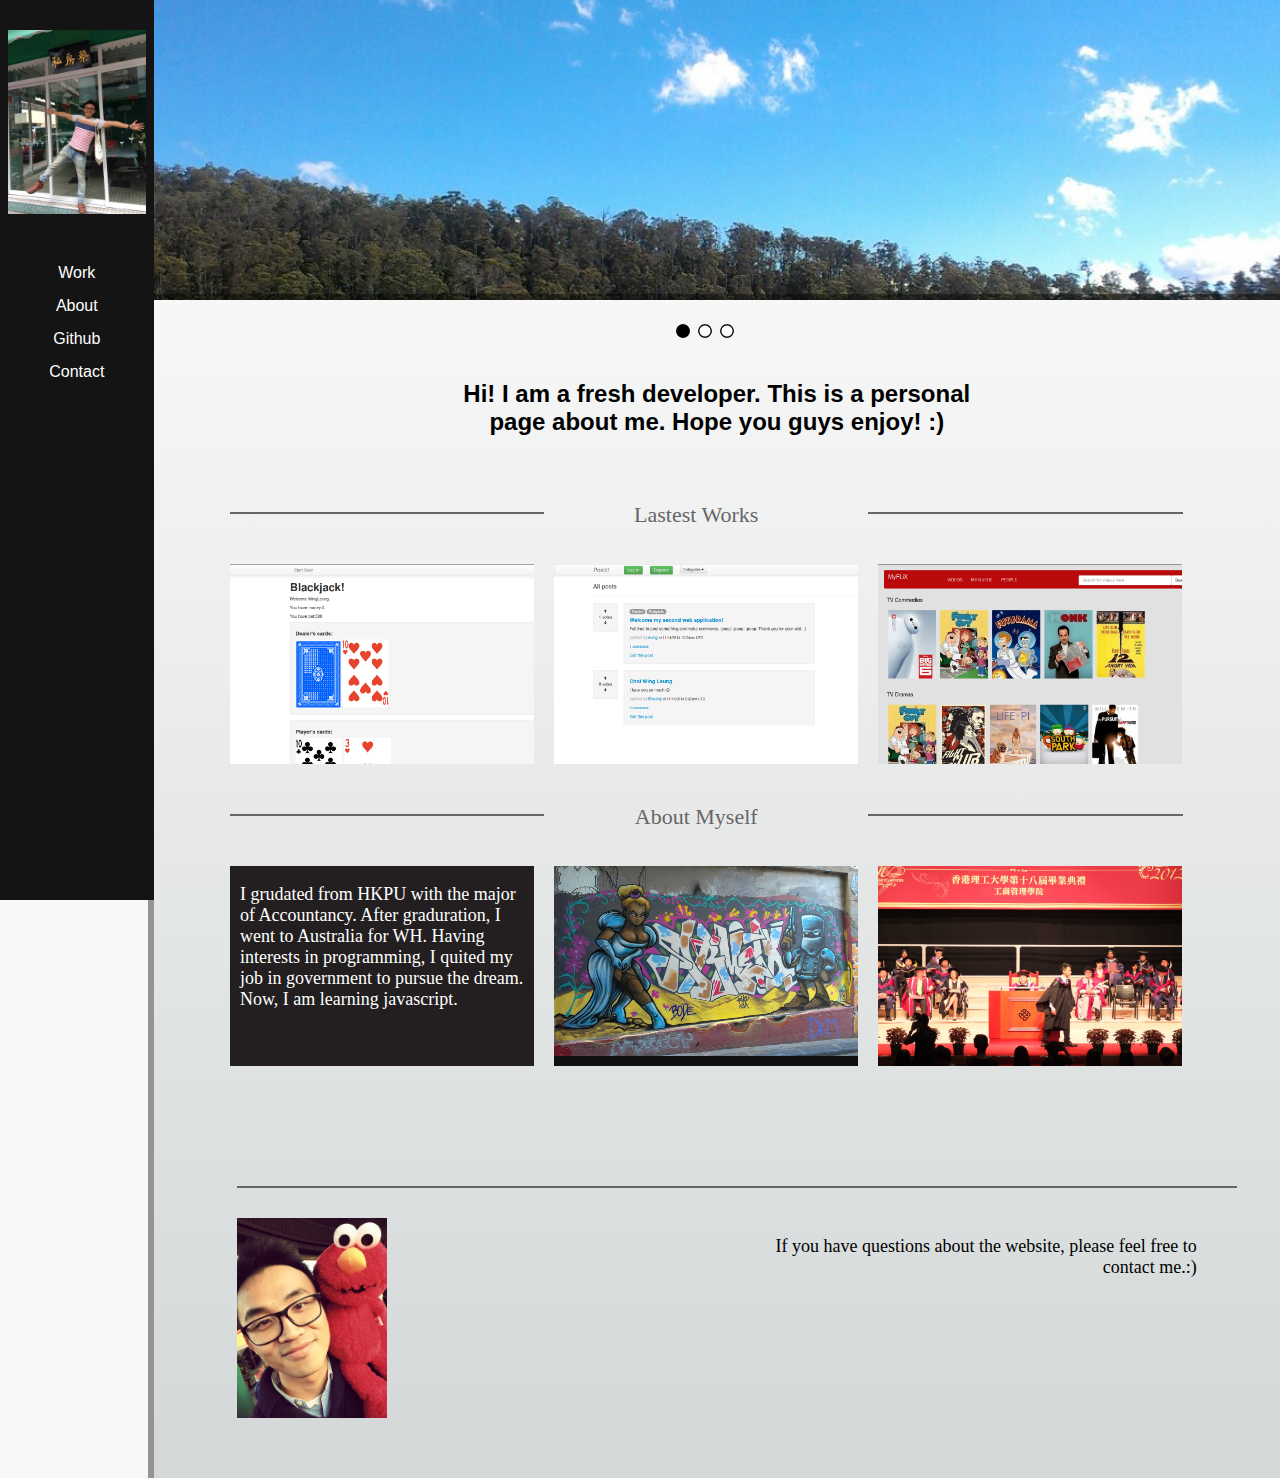
==== index.html @ 5b126f69 "make it better" ====
<html>
  <head>
    <title>
      WingLeung | A Fresh Developer
    </title>
    <link rel="stylesheet" type="text/css" href="css/styles.css">
    <script type="text/javascript" src="javascripts/min.js"></script>
    <script type="text/javascript" src="javascripts/main.js"></script>
  </head>
  <body>
    <nav>
      <div id="logoContainer">
        <a href="#">
          <img id="logo" src="images/choi_kitchen.jpg">
        </a>
      </div>
      <ul>
        <li>
          <a href="#latestWork">Work</a>        
        </li>
        <li>
          <a href="#socialFeed">About</a>
        </li>
        <li>
          <a href="https://github.com/leungleungtest1">Github</a>
        </li>
        <li>
          <a href="mailto:wingleungchoi@gmail.com">Contact</a>
        </li>
      </ul>
      <ul id="mobileNav">
        <li>
          <img id="mobileIcon" src="images/bigcat.jpg">
          <ul style="display: none">
            <li>
              <a href="#latestWork">Work</a>        
            </li>
            <li>
              <a href="#socialFeed">About</a>
            </li>
            <li>
              <a href="https://github.com/leungleungtest1">Github</a>
            </li>
            <li>
              <a href="mailto:wingleungchoi@gmail.com">Contact</a>
            </li>
          </ul>
        </li>
      </ul>
    </nav>
    <header class="banner">
      <img id="bannerImage1" class="bannerImage" src="images/farm.jpg" style="display: block; z-index: 3;">
      <img id="bannerImage2" class="bannerImage" src="images/perth_king_park.jpg" style="display: block; z-index: 2">
      <img id="bannerImage3" class="bannerImage" src="images/sydney.jpg" style="display: block; z-index: 1">
    </header>
    <div id="content">
      <div class="bannerDots">
        <div id="dot1">
          <img src="images/black_dot.png">
        </div>
        <div id="dot2">
          <img src="images/white_dot.png">
        </div>
        <div id="dot3">
          <img src="images/white_dot.png">
        </div>
      </div>
      <div class="topText">
          <h1>Hi! I am a fresh developer. This is a personal page about me. Hope you guys enjoy! :)</h1>
      </div>
      <div id="latestWork">
        <div class="line"></div>
        <div class="title">Lastest Works</div>
        <div class="line"></div>
        <div class="imagesContainer">
          <a href="http://dry-wildwood-3753.herokuapp.com/">
            <img class="image lazy tint" data-original="images/blackjack.png" src="images/blackjack.png" style="display: inline;">
          </a>
          <div class="imageTitle">
            <p>BlackJack</p>
            <p>My first web apps. It requires the knowledge about sinatra and object-oriented programming.</p>
          </div>
        </div>
        <div class="imagesContainer">
           <a href="http://sheltered-plains-9906.herokuapp.com/">
             <img class="image lazy tint" data-original="images/postit.png" src="images/postit.png" style="display: inline;">
           </a>
          <div class="imageTitle">
            <p>Post it</p>
            <p>My second web apps. It requires the knowledge about RoR, MVC and gems concepts.</p>
          </div>
        </div>
        <div class="imagesContainer">
          <a href="http://whispering-atoll-7000.herokuapp.com/">
            <img class="image lazy tint" data-original="images/myflix.png" src="images/myflix.png" style="display: inline;">
          </a>
          <div class="imageTitle">
            <p>MyFlix</p>
            <p>My third web apps. API, TDD, BDD and vitural attributes are introduced during this project.</p>
          </div>
        </div>
      </div>
      <div id="socialFeed">
        <div class="line"></div>
        <div class="title">About Myself</div>
        <div class="line"></div>
        <div id="tweetContainer" class="imagesContainer">
          <div id="tweet1" class="image lazy tint">
            <p class="httplink" target="_blank">
              I grudated from HKPU with the major of Accountancy. After graduration, I went to Australia for WH. Having interests in programming, I quited my job in government to pursue the dream. Now, I am learning javascript.
            </p>
          </div>
        </div>
        <div id="instafeed">
          <div class="imagesContainer">
              <img class="instaImage" src="images/melbourne_art.jpg">
          </div>
          <div class="imagesContainer">
              <img class="instaImage" src="images/graduation.jpg">
          </div>
        </div>
      </div>
      <div class="bottomPage">
        <div class="longLine"></div>
        <div id="bottomText">
          <img id="logo2" src="images/elmo.jpg">
          <div class="rightText">
            <p>If you have questions about the website, please feel free to contact me.:)</p>
          </div>
        </div>
      </div>
    </div>
    
  </body>
</html>
---- css/styles.css ----
body {
  background: none repeat scroll 0 0  #f7f7f7;
  margin: 0;
  padding: 0;
}

nav {
  background: #141414;
  float: left;
  font-family: Helvetica, Georgia, sans-serif;
  height: 100%;
  margin: 0;
  position: fixed;
  width: 12%;
  z-index: 100;
}

#logoContainer {
  height: auto;
  margin-left: 5%;
  margin-right: 20px;
  width: 90%;
}

#logo {
  padding-top:30px;
  width: 100%;
}

nav ul {
  list-style-type: none;
  margin-top: 50px; 
  padding: 0;
  text-align: center;
  width: 100%;
}

nav ul li {
  color: #fff;
  font-family: Helvetica, Georgia, sans-serif;
  margin-bottom: 15px;
}

nav ul li a:link {
  color: #fff;
  text-decoration: none;
}

nav ul li a:visited {
  color: #fff;
  text-decoration: none;
}

nav ul li a:hover {
  border-bottom: 2px solid;
  color: #fff;
  padding-bottom: 3px;
  text-decoration: none;
}

nav ul li a:active {
  border-bottom: 2px solid;
  color: #fff;
  padding-bottom: 3px;
  text-decoration: none;
}

.banner {
  background: none repeat scroll 0 0 #f7f7f7;
  display: inline-block;
  height: 300px;
  overflow: hidden;
  position: absolute;
  width: 100%;
  z-index: 0;
}

.banner > img {
  left: 0;
  position: absolute;
  top:0;
}

.bannerImage {
  width: 111%;
  margin-top: -100px;
}

#bannerImage1 {
  cursor: default;
  z-index: 3;
}

#bannerImage2 {
  cursor: default;
  z-index: 2;
}

#bannerImage3 {
  cursor: default;
  z-index: 1;
}

.bannerDots {
  margin-left: 46%;
  margin-top: 20px;
  position: absolute;
  width: 50%;
}
#dot1{
  cursor: pointer;
  float: left;
}

#dot2{
  cursor: pointer;
  float: left;
}

#dot3{
  cursor: pointer;
  float: left;
}

#content {
  background: linear-gradient(to bottom, #f7f7f7 0%, #d4d8d8 98%) repeat scroll 0 0 rgba(0,0,0,0);
  height: auto;
  margin-left: 12%;
  margin-top: 300px;
  outline: 6px solid rgba(0,0,0,0.4);
  padding-bottom: 60px;
  position: absolute;
  width: 88%;
  z-index: 50;
}

.topText {
  margin-left: 25%;
  margin-top: 80px;
  padding-bottom: 10px;
  width: 50%;
}

.topText h1 {
  font-family: Helvetica, Georgia, sans-serif;
  font-size: 24px;
  text-align: center;
}

.imagesContainer {
  background-color: #111111;
  float: left;
  height: 200px;
  margin-left: 20px;
  margin-top: 20px;
  overflow: hidden;
  width:30%;
}

.image {
  width: 130%;
}

.imageTitle {
  background-color: #141414;
  color: #fff;
  font-family: Helvetica, Georgia, sans-serif;
  float: right;
  font-size: 18px;
  height: 80%;
  position: relative;
  text-align: center;
  transition: margin-top 0.5s ease 0s;
  width: 90%;
  opacity: 0.9;
}

.imagesContainer:hover > .imageTitle{
  margin-top: -140px;
}

.imageTitle:hover{
  margin-top: -140px;
}

.imageTitle {
  font-size: 16px;
}

.tint:hover{
  cursor: pointer;
  opacity: 0.5;
  width: 110%;
}

.tint {
  transition: width 2s ease 0s, opacity 2s ease 0s;
}

#latestWork {
  margin: auto;
  max-width: 1100px;
  overflow: auto;
  width: 90%;
}

.bottomPage {
  margin: 70px auto auto;
  max-width: 1000px;
  overflow: none;
  width: 90%
}

.bottomText {
  float: left;
  width: 100%;
}

.bottomPage .rightText {
  margin-right: 20px;
  text-align: right;
}

#socialFeed {
  margin: auto;
  max-width: 1100px;
  overflow: auto;
  width: 90%;
}

.title {
  color: #666;
  float:left;
  font-size: 22px;
  margin-top: 40px;
  padding-bottom: 10px;
  text-align: center;
  width: 30%;
}

.line {
  border-top: 2px solid #666;
  float: left;
  margin-left: 20px;
  margin-top: 50px;
  padding-bottom: 30px;
  width: 31%;
}

.longline {
  border-top: 2px solid #666;
  float: left;
  margin-left: 20px;
  margin-top: 50px;
  padding-bottom: 30px;
  width: 100%;
}

.rightText {
    float: right;
    font-size: 18px;
    margin-left: 20px;
    width: 45%;
}

.leftText {
    float: left;
    font-size: 18px;
    margin-left: 20px;
    width: 45%;
}

#tweetContainer {
  background-color: #231f20;
}

#tweet1 {
    background-color: #231f20;
    color: #fff;
    float: left;
    font-size: 18px;
    margin-left: 10px;
    margin-right: 10px;
    width: auto;
    word-wrap: break-word;
}

.instaImage{
  width: 110%;
  overflow: none;
  margin-top: -10px;
}

#logo2 {
    float: left;
    margin-left: 20px;
    width: 150px;
}

#mobileNav {
    display: none;
}

@media all and (max-width: 500px) {
  .line{
    margin-left: 20px;
    width: 23%;
  }
  #tweet1{
    font-size: 15px;
  }

  .title {
    padding-left: 20px;
  }

  .bottomPage .rightText{
    width:auto;
  }

  nav {
    height: 100px;
    width: 100%;
  }
  .banner {
    height: 200px;
    margin-top: 100px;
  }

  .bannerImage {
    width: 150%
  }

  #content {
    margin-left: 0;
    margin-top: 225px;
    width: 100%;
  }
  #logoContainer {
    height: 100px;
    margin-left: 30%;
    margin-top: 0;
    position: absolute;
    width: 100%;
  }
  #logo {
    height: 100px;
    padding-top: 0;
    width: auto;
  }
  nav ul {
    display: none;
  }

  .banner-Dots {
      margin-left: 40%;
  }

  .bannerImage {
    margin-left: -25%;
  }

  .imagesContainer {
    height: 170px;
    width: 95%;
  }

  .leftTest, .rightText {
    width: 80%;
  }
  #mobileNav {
    display: block;
    float: left;
    margin-left: 35%;
    margin-top: 0;
    position: absolute;
  }
  #mobileNav:hover {
    cursor: pointer;
  }
  #mobNavIcon {
    margin-left: 20%;
    margin-top: 20px;
    width: 15%;
  }

  #mobileIcon{
    height: 80px;
    width: 60px;
  }

  .topText {
    margin: 80px auto auto auto;
    padding-bottom: 10px;
    width: 80%;
    word-wrap: break-word;
  }

  #mobileNav li ul {
      background-color: #000;
      color: #fff;
      margin-left: 35%;
      margin-top: 0;
      padding: 10px;
      width: 80px;
  }
}

@media all and (min-width: 501px) and (max-width: 710px) {
  nav {
      height: 100px;
      width: 100%;
  }
  .banner {
      height: 200px;
      margin-top: 50px;
  }
  .bannerImage {
      width: 150%;
  }
  #content {
      margin-left: 0;
      margin-top: 250px;
      width: 100%;
  }
  #logoContainer {
      height: 100px;
      margin-left: 30%;
      margin-top: 0;
      position: absolute;
      width: 100%;
  }
  #logo {
      height: 100px;
      width: auto;
      padding-top: 0;
  }
  nav ul {
      display: none;
  }
  .bannerDots {
      margin-left: 44%;
  }
  .bannerImage {
      margin-left: -25%;
  }
  #twitterNavIcon {
      display: none;
  }
  .imagesContainer {
      height: 250px;
      width: 95%;
  }

  .line {
      width: 30%;
  }
  #tweet1 {
      font-size: 24px;
  }

  .leftText, .rightText {
      width: auto;
  }

  #mobileNav {
      display: block;
      float: left;
      margin-left: 35%;
      margin-top: 0;
      position: absolute;
  }
  #mobileNav a:hover {
      border-bottom: medium none;
  }
  #mobileNav a:active {
      border-bottom: medium none;
  }
  #mobNavIcon {
      margin-left: 58%;
      margin-top: 20px;
      width: 100px;
  }
  #mobileNav li ul {
      background-color: #000;
      color: #fff;
      margin-left: 35%;
      margin-top: 0;
      padding: 10px;
      width: 80px;
  }

  .topText {
      margin: 80px auto auto;
      padding-bottom: 10px;
      width: 70%;
  }

  #mobileIcon{
    height: 80px;
    width: 60px;
  }  

.imagesContainer:hover > .imageTitle{
  margin-top: -240px;
}

.imageTitle:hover{
  margin-top: -240px;
}
}

@media all and (min-width: 711px) and (max-width: 1040px) {
.banner {
    height: 250px;
}
.bannerImage {
    width: 111%;
}
#content {
    margin-top: 250px;
}

.imagesContainer {
    height: 200px;
    width: 45%;
}
#aboutImage {
    margin-top: 40px;
    width: 100%;
}
#aboutContainer .rightText {
    float: left;
    width: 95%;
}
#contactContainer .leftText {
    float: left;
    width: 95%;
}
#contactContainer .rightText {
    float: none;
    width: 95%;
}
.projectImagePortrait {
    margin-left: 10%;
    width: 80%;
}
}
@media all and (min-width: 1041px) and (max-width: 1300px) {
.imagesContainer {
    height: 200px;
}

}
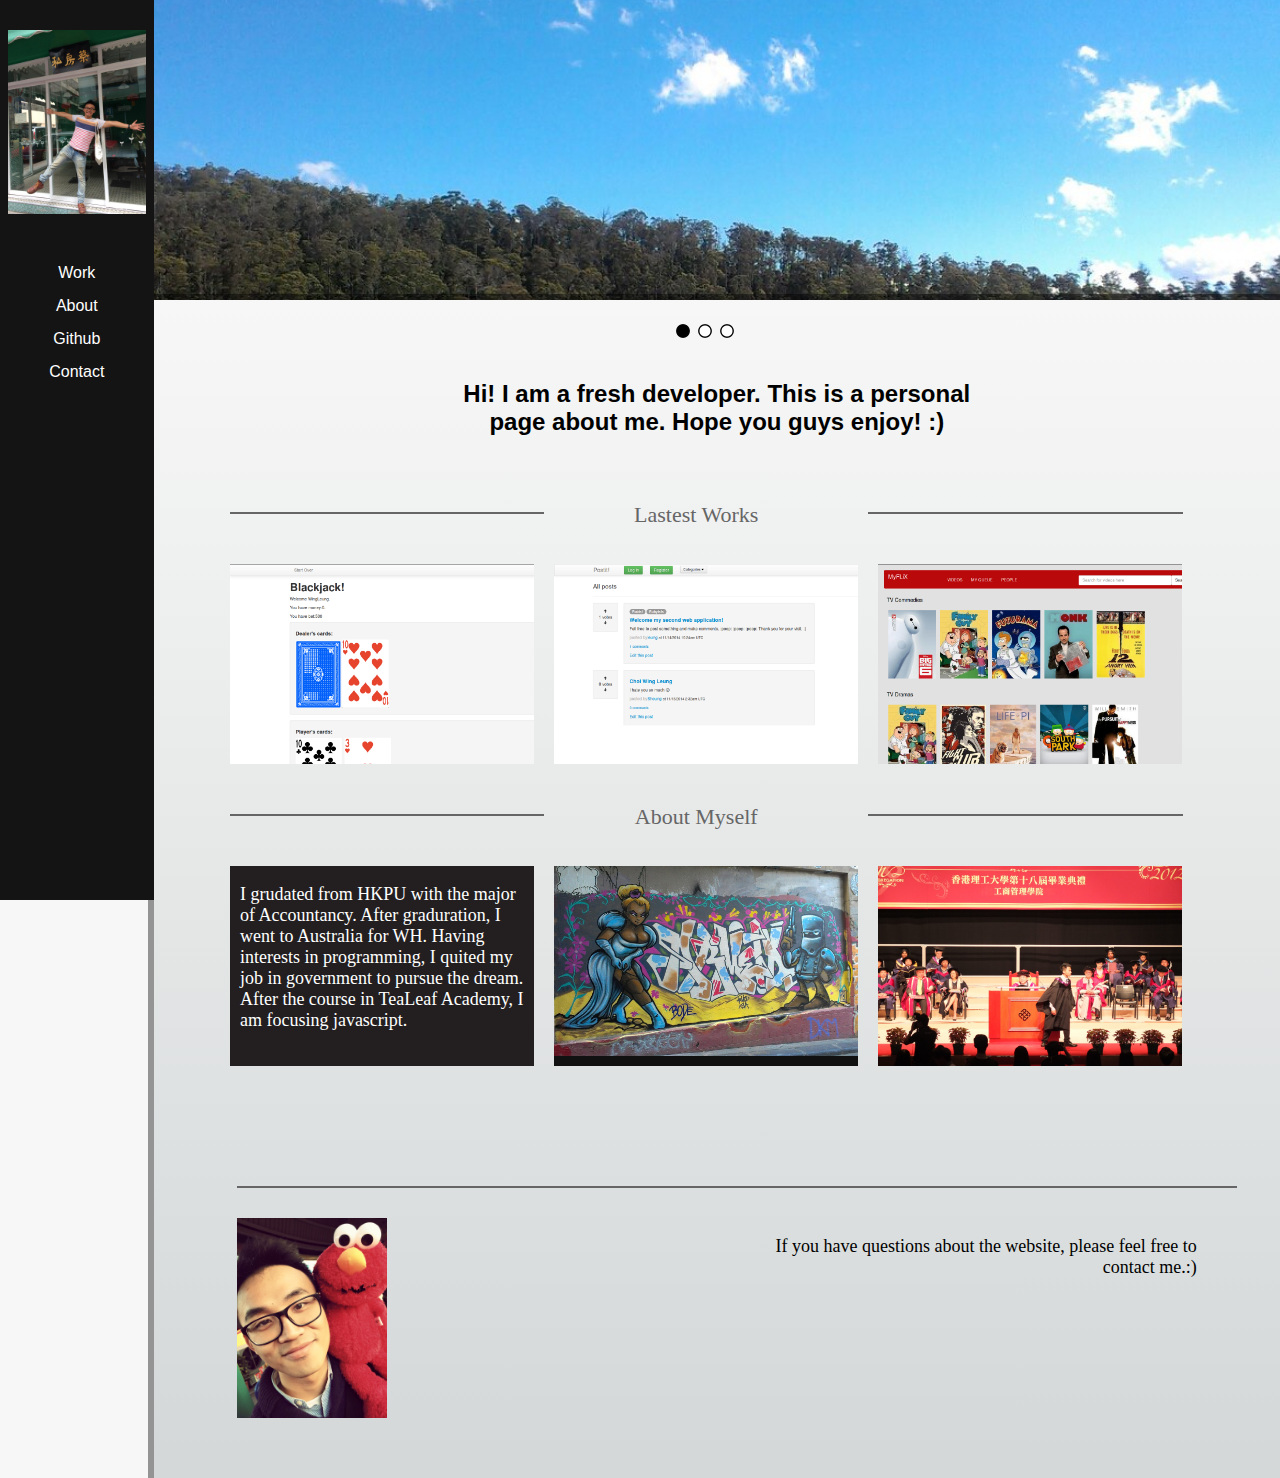
==== commit 84785517: "make it better" ====
--- a/index.html
+++ b/index.html
@@ -4,6 +4,7 @@
       WingLeung | A Fresh Developer
     </title>
     <link rel="stylesheet" type="text/css" href="css/styles.css">
+    <meta name="viewport" content="width=device-width, initial-scale=1.0">
     <script type="text/javascript" src="javascripts/min.js"></script>
     <script type="text/javascript" src="javascripts/main.js"></script>
   </head>
@@ -78,7 +79,7 @@
           </a>
           <div class="imageTitle">
             <p>BlackJack</p>
-            <p>My first web apps. It requires the knowledge about sinatra and object-oriented programming.</p>
+            <p>My first web apps in TeaLeaf Academy. It requires the knowledge about sinatra and object-oriented programming.</p>
           </div>
         </div>
         <div class="imagesContainer">
@@ -107,7 +108,7 @@
         <div id="tweetContainer" class="imagesContainer">
           <div id="tweet1" class="image lazy tint">
             <p class="httplink" target="_blank">
-              I grudated from HKPU with the major of Accountancy. After graduration, I went to Australia for WH. Having interests in programming, I quited my job in government to pursue the dream. Now, I am learning javascript.
+              I grudated from HKPU with the major of Accountancy. After graduration, I went to Australia for WH. Having interests in programming, I quited my job in government to pursue the dream. After the course in TeaLeaf Academy, I am focusing javascript.
             </p>
           </div>
         </div>
--- a/css/styles.css
+++ b/css/styles.css
@@ -301,7 +301,7 @@
     display: none;
 }
 
-@media all and (max-width: 500px) {
+@media all and (max-width: 509px) {
   .line{
     margin-left: 20px;
     width: 23%;
@@ -406,7 +406,7 @@
   }
 }
 
-@media all and (min-width: 501px) and (max-width: 710px) {
+@media all and (min-width: 510px) and (max-width: 710px) {
   nav {
       height: 100px;
       width: 100%;
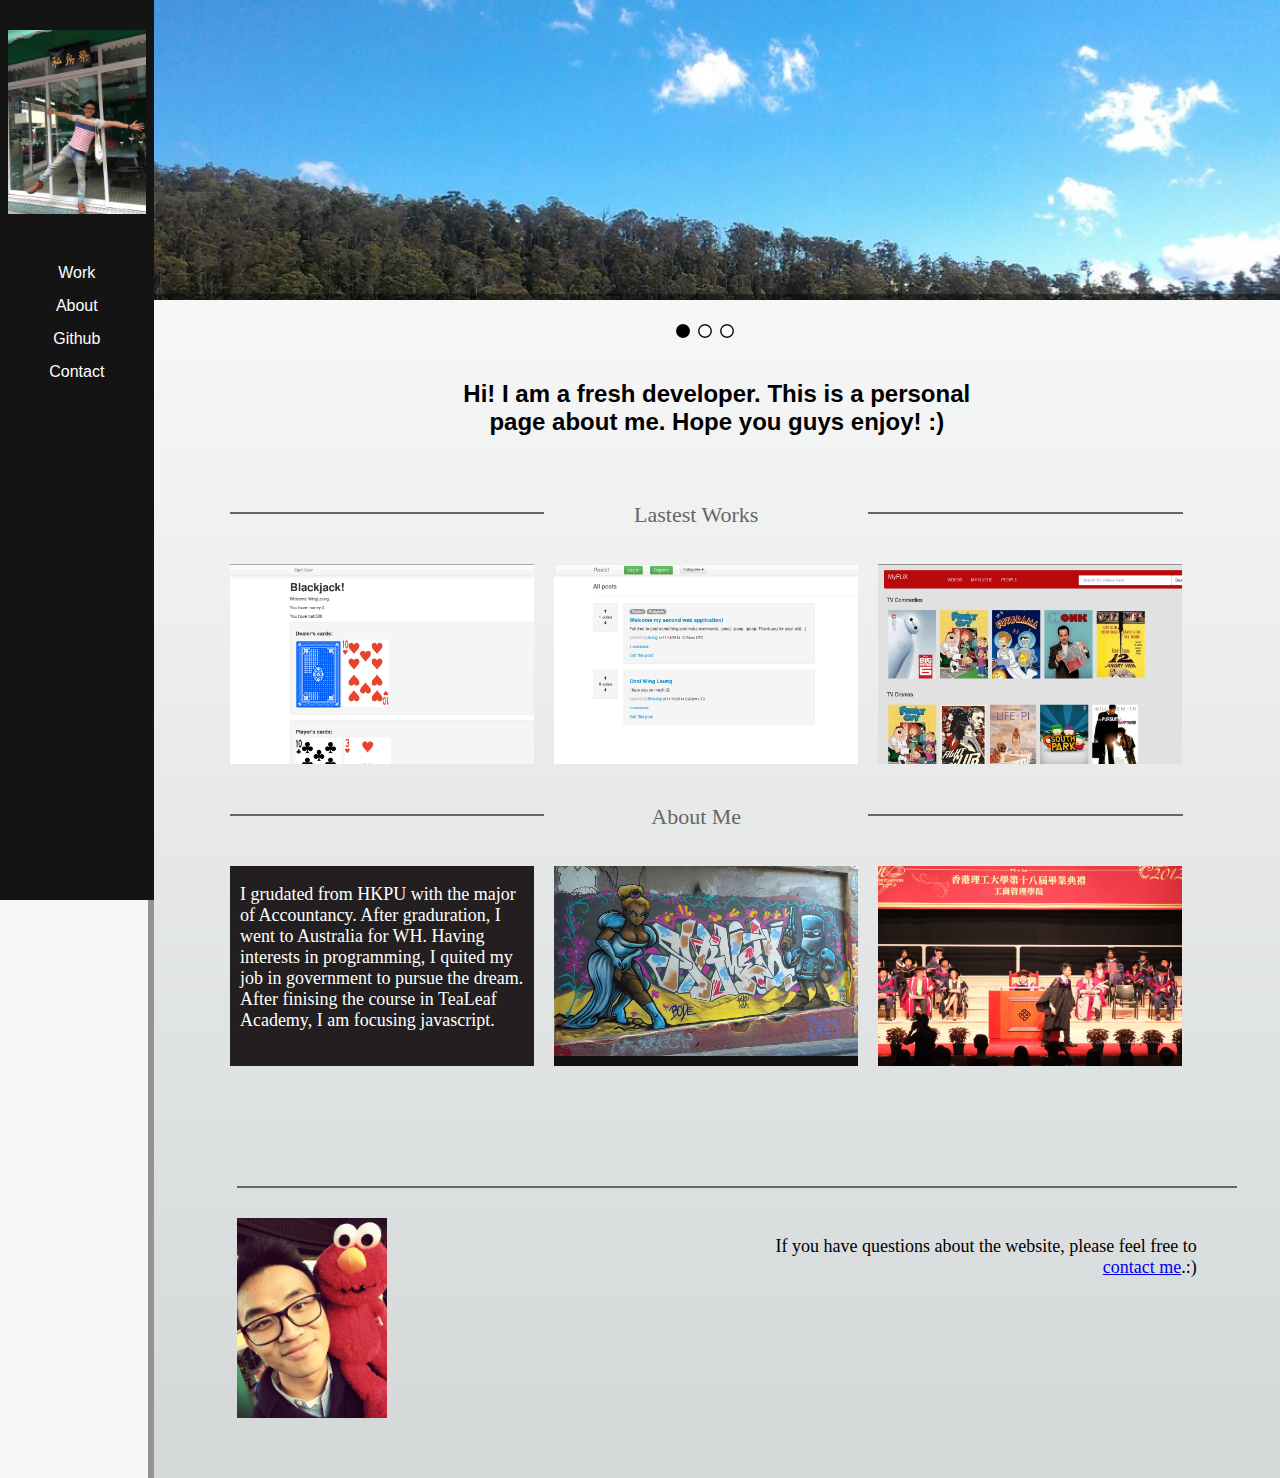
==== commit aaa3dc14: "make it better" ====
--- a/index.html
+++ b/index.html
@@ -103,12 +103,12 @@
       </div>
       <div id="socialFeed">
         <div class="line"></div>
-        <div class="title">About Myself</div>
+        <div class="title">About Me</div>
         <div class="line"></div>
         <div id="tweetContainer" class="imagesContainer">
           <div id="tweet1" class="image lazy tint">
             <p class="httplink" target="_blank">
-              I grudated from HKPU with the major of Accountancy. After graduration, I went to Australia for WH. Having interests in programming, I quited my job in government to pursue the dream. After the course in TeaLeaf Academy, I am focusing javascript.
+              I grudated from HKPU with the major of Accountancy. After graduration, I went to Australia for WH. Having interests in programming, I quited my job in government to pursue the dream. After finising the course in TeaLeaf Academy, I am focusing javascript.
             </p>
           </div>
         </div>
@@ -126,7 +126,7 @@
         <div id="bottomText">
           <img id="logo2" src="images/elmo.jpg">
           <div class="rightText">
-            <p>If you have questions about the website, please feel free to contact me.:)</p>
+            <p>If you have questions about the website, please feel free to <a href="mailto:wingleungchoi@gmail.com">contact me</a>.:)</p>
           </div>
         </div>
       </div>
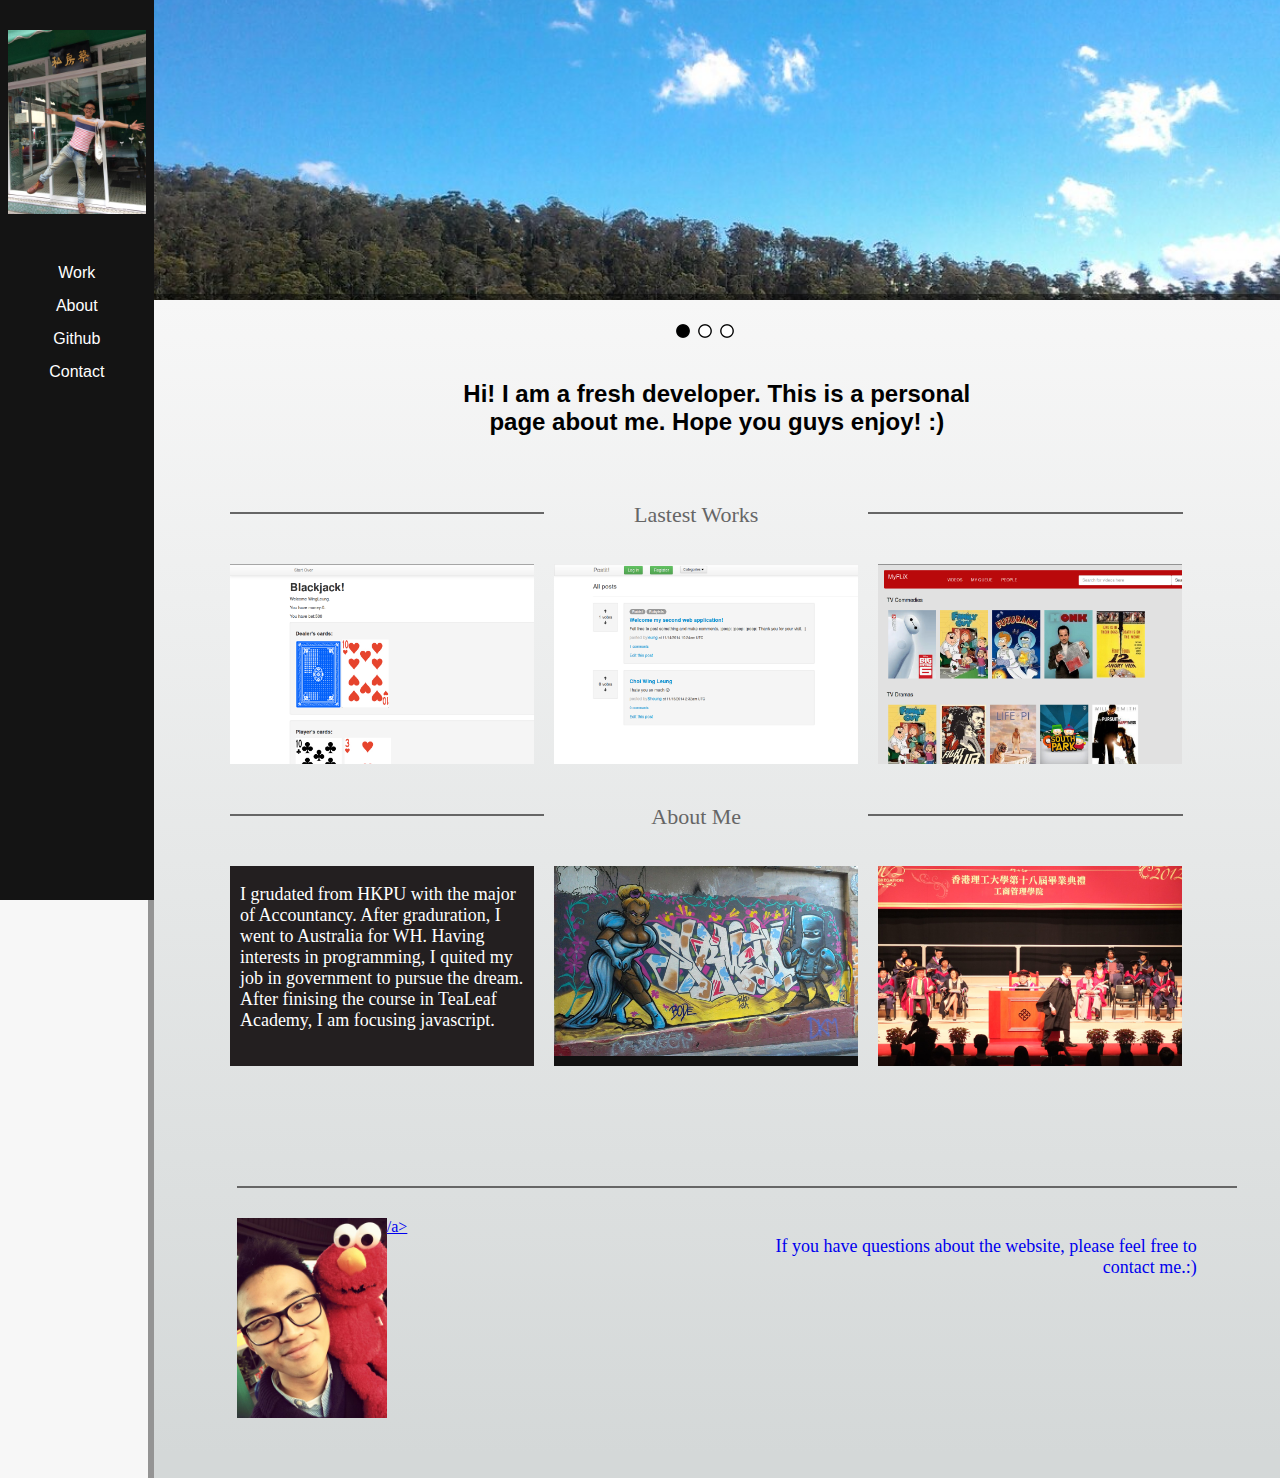
==== commit 0a98629c: "make it better" ====
--- a/index.html
+++ b/index.html
@@ -124,9 +124,9 @@
       <div class="bottomPage">
         <div class="longLine"></div>
         <div id="bottomText">
-          <img id="logo2" src="images/elmo.jpg">
+          <a href="mailto:wingleungchoi@gmail.com"><img id="logo2" src="images/elmo.jpg">/a>
           <div class="rightText">
-            <p>If you have questions about the website, please feel free to <a href="mailto:wingleungchoi@gmail.com">contact me</a>.:)</p>
+            <p>If you have questions about the website, please feel free to contact me.:)</p>
           </div>
         </div>
       </div>
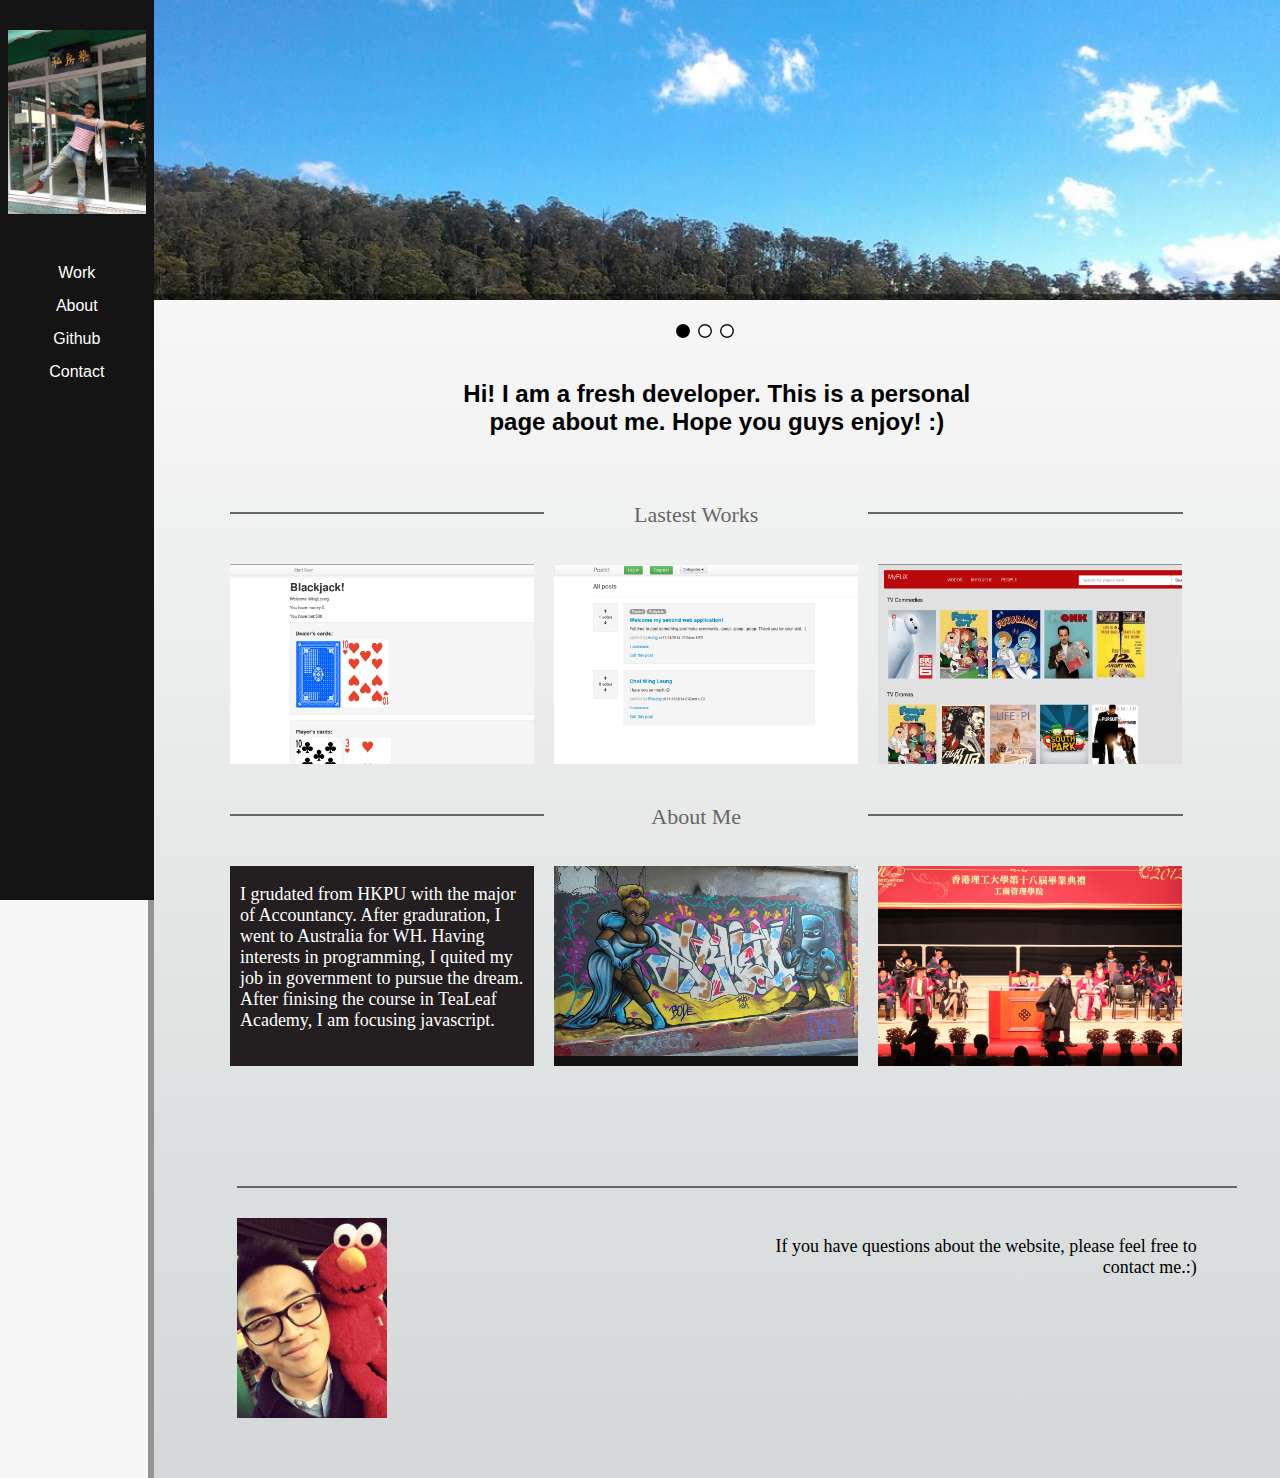
==== commit 987e340d: "make it better" ====
--- a/index.html
+++ b/index.html
@@ -124,7 +124,7 @@
       <div class="bottomPage">
         <div class="longLine"></div>
         <div id="bottomText">
-          <a href="mailto:wingleungchoi@gmail.com"><img id="logo2" src="images/elmo.jpg">/a>
+          <a href="mailto:wingleungchoi@gmail.com"><img id="logo2" src="images/elmo.jpg"></a>
           <div class="rightText">
             <p>If you have questions about the website, please feel free to contact me.:)</p>
           </div>
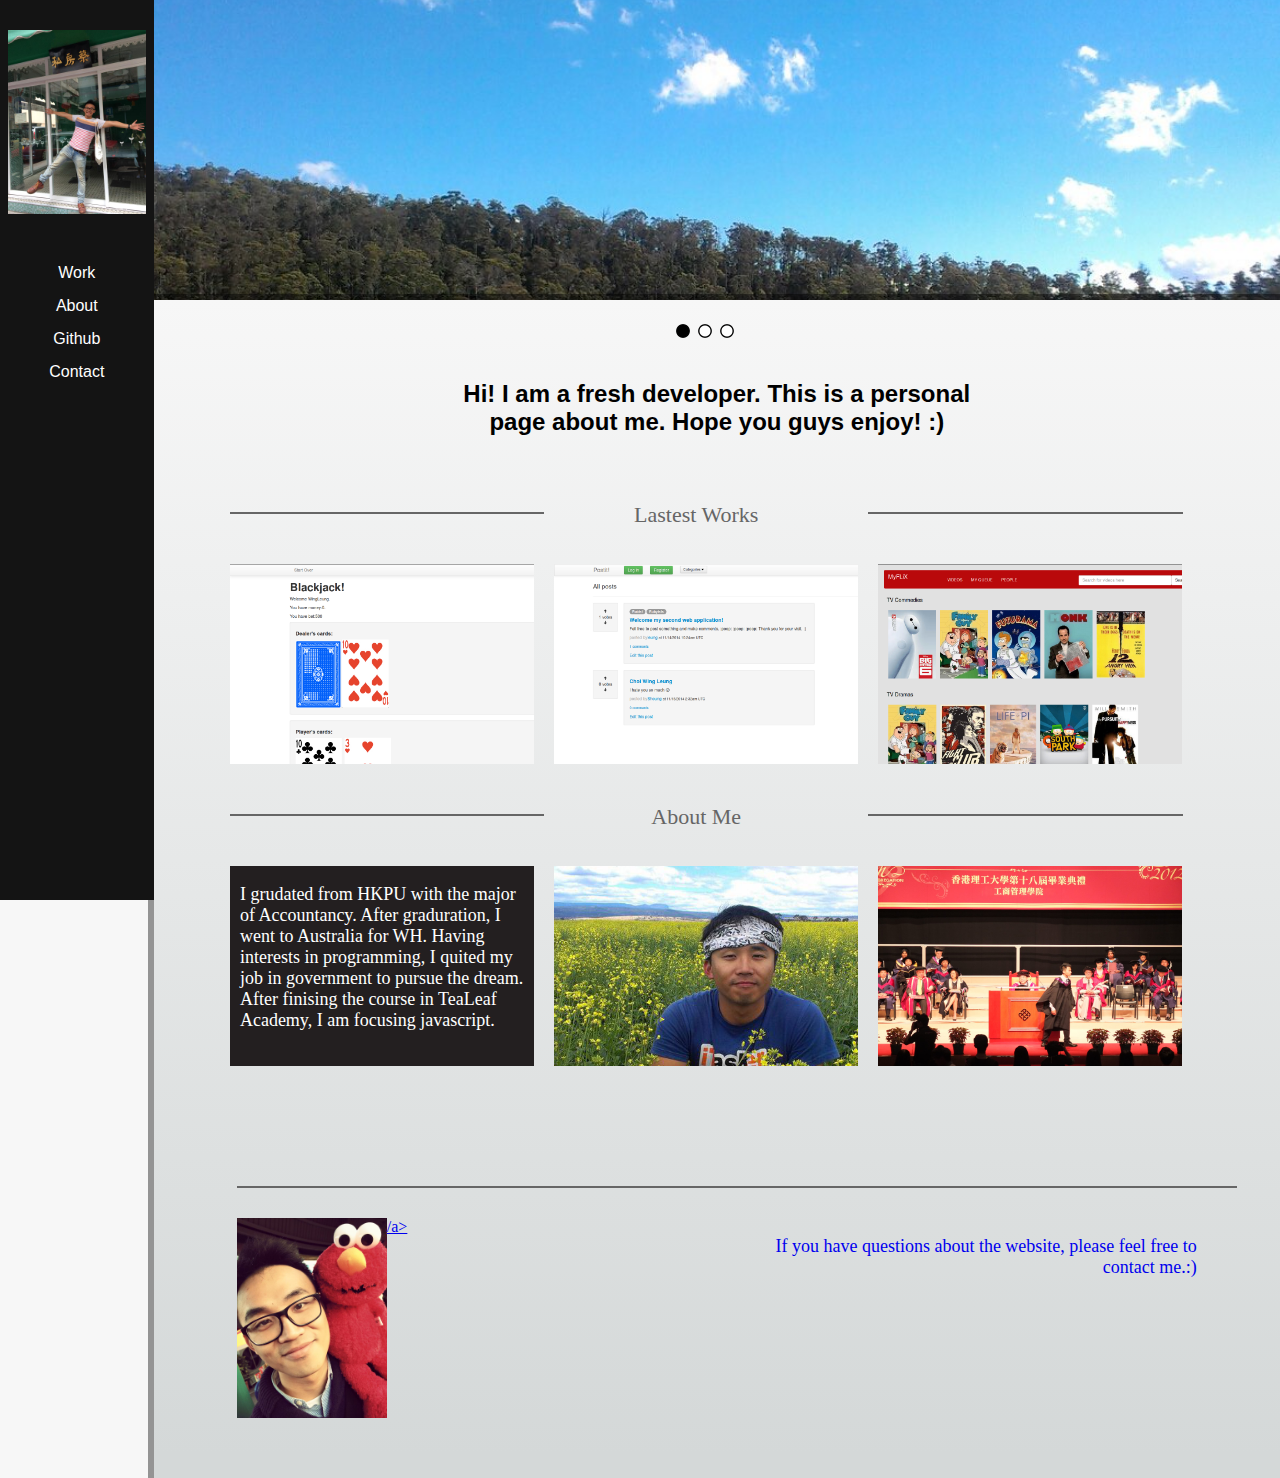
==== commit e4934b41: "make it better" ====
--- a/index.html
+++ b/index.html
@@ -114,7 +114,7 @@
         </div>
         <div id="instafeed">
           <div class="imagesContainer">
-              <img class="instaImage" src="images/melbourne_art.jpg">
+              <img class="instaImage" src="images/workinfarm.png">
           </div>
           <div class="imagesContainer">
               <img class="instaImage" src="images/graduation.jpg">
@@ -124,7 +124,7 @@
       <div class="bottomPage">
         <div class="longLine"></div>
         <div id="bottomText">
-          <a href="mailto:wingleungchoi@gmail.com"><img id="logo2" src="images/elmo.jpg"></a>
+          <a href="mailto:wingleungchoi@gmail.com"><img id="logo2" src="images/elmo.jpg">/a>
           <div class="rightText">
             <p>If you have questions about the website, please feel free to contact me.:)</p>
           </div>
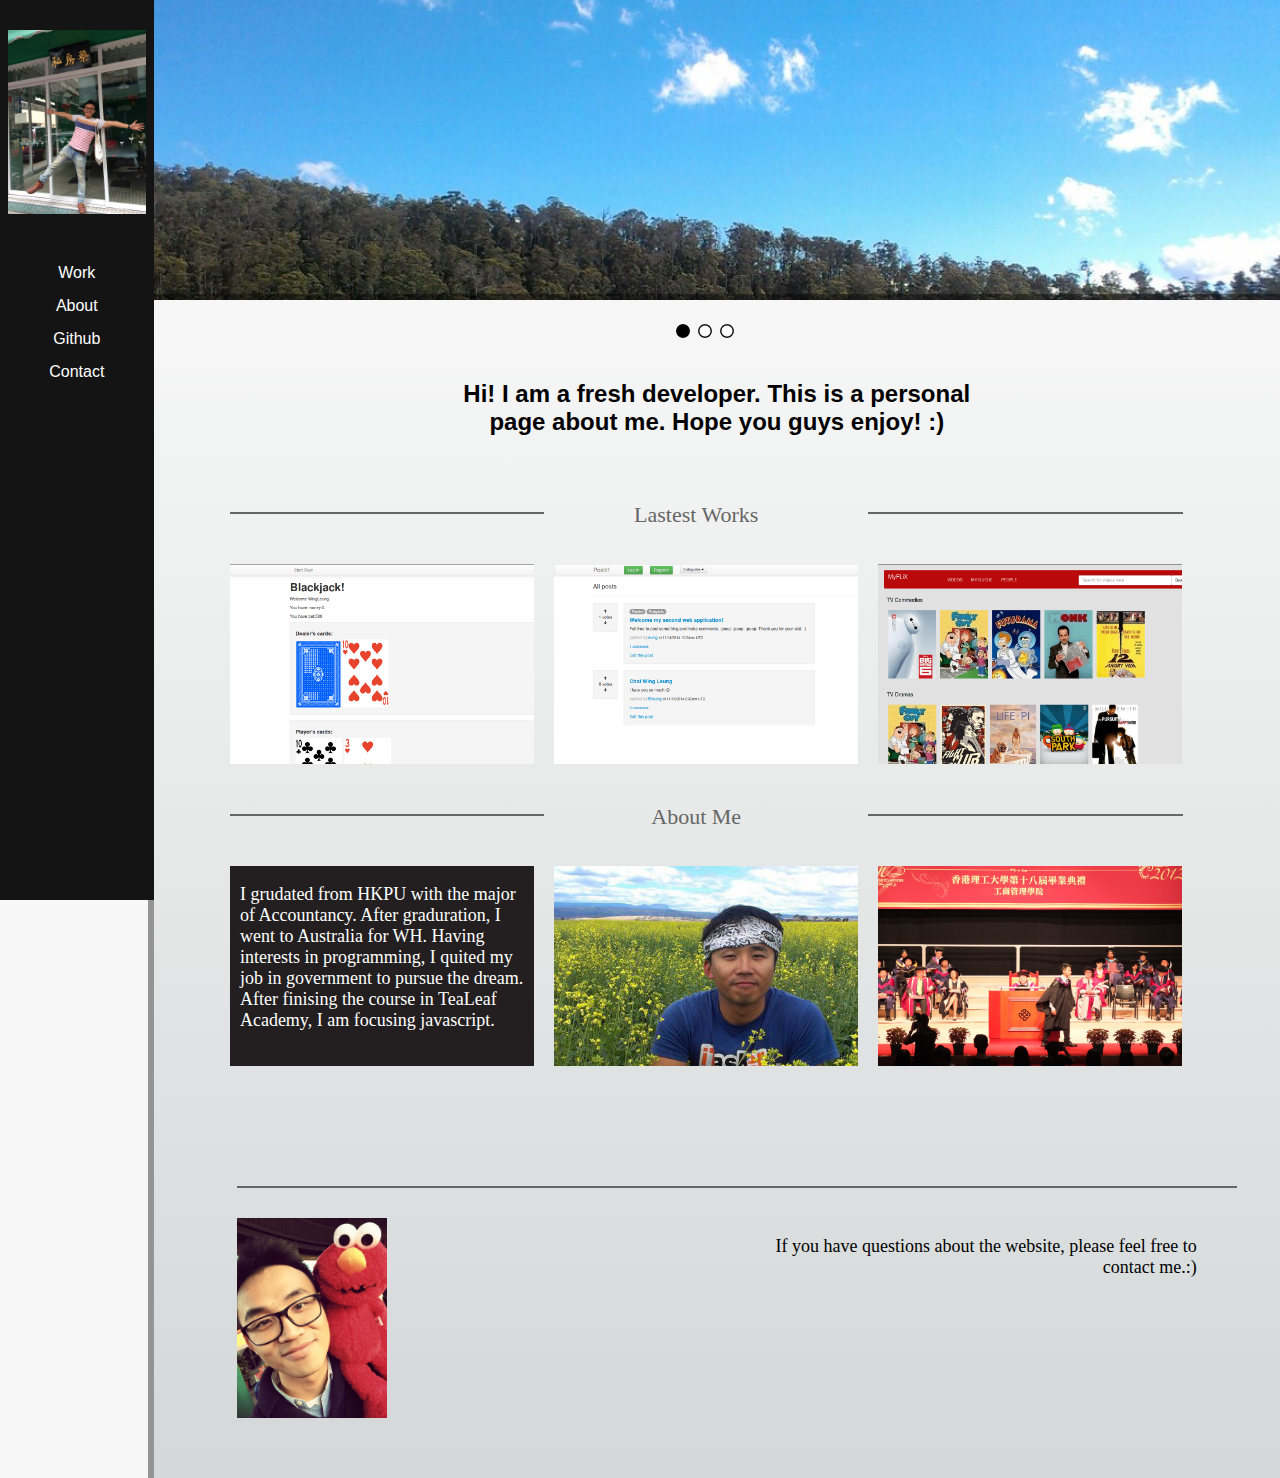
==== commit ca0eba2c: "make it better" ====
--- a/index.html
+++ b/index.html
@@ -124,7 +124,7 @@
       <div class="bottomPage">
         <div class="longLine"></div>
         <div id="bottomText">
-          <a href="mailto:wingleungchoi@gmail.com"><img id="logo2" src="images/elmo.jpg">/a>
+          <a href="mailto:wingleungchoi@gmail.com"><img id="logo2" src="images/elmo.jpg"></a>
           <div class="rightText">
             <p>If you have questions about the website, please feel free to contact me.:)</p>
           </div>
